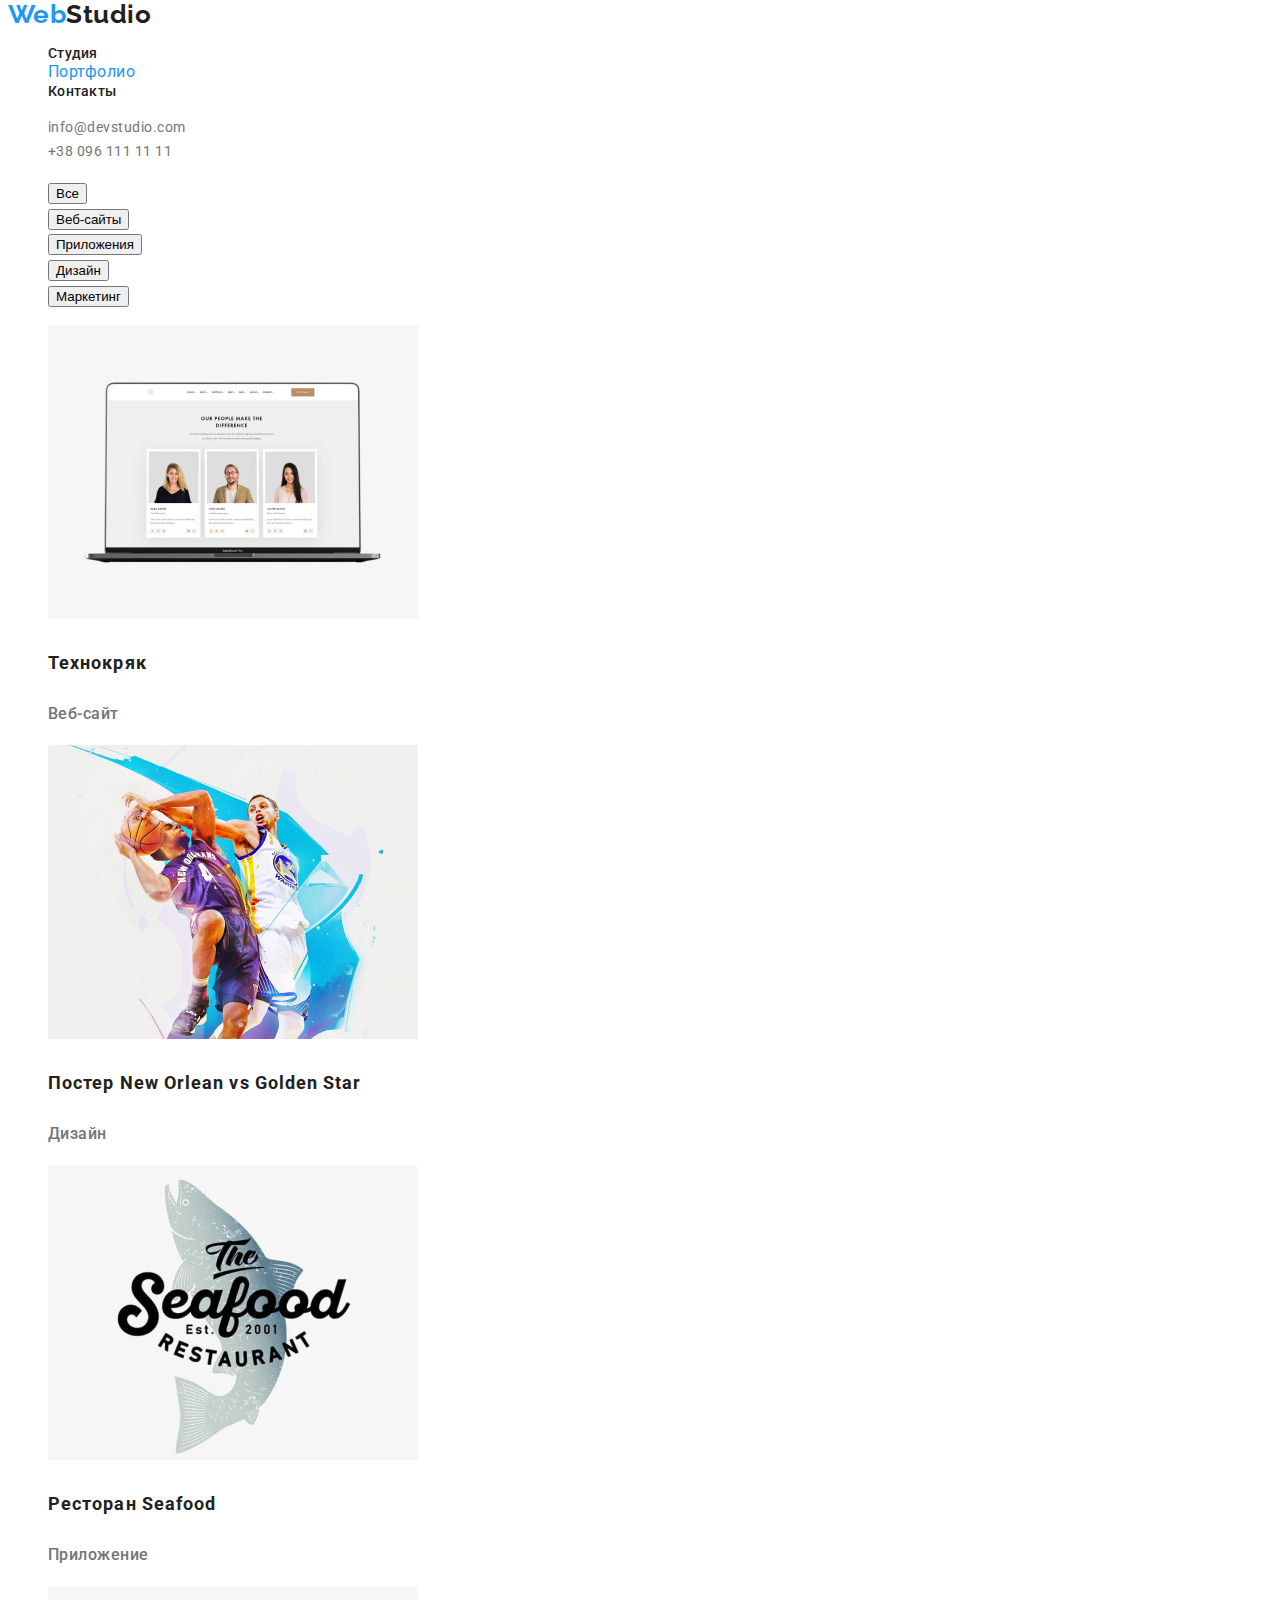
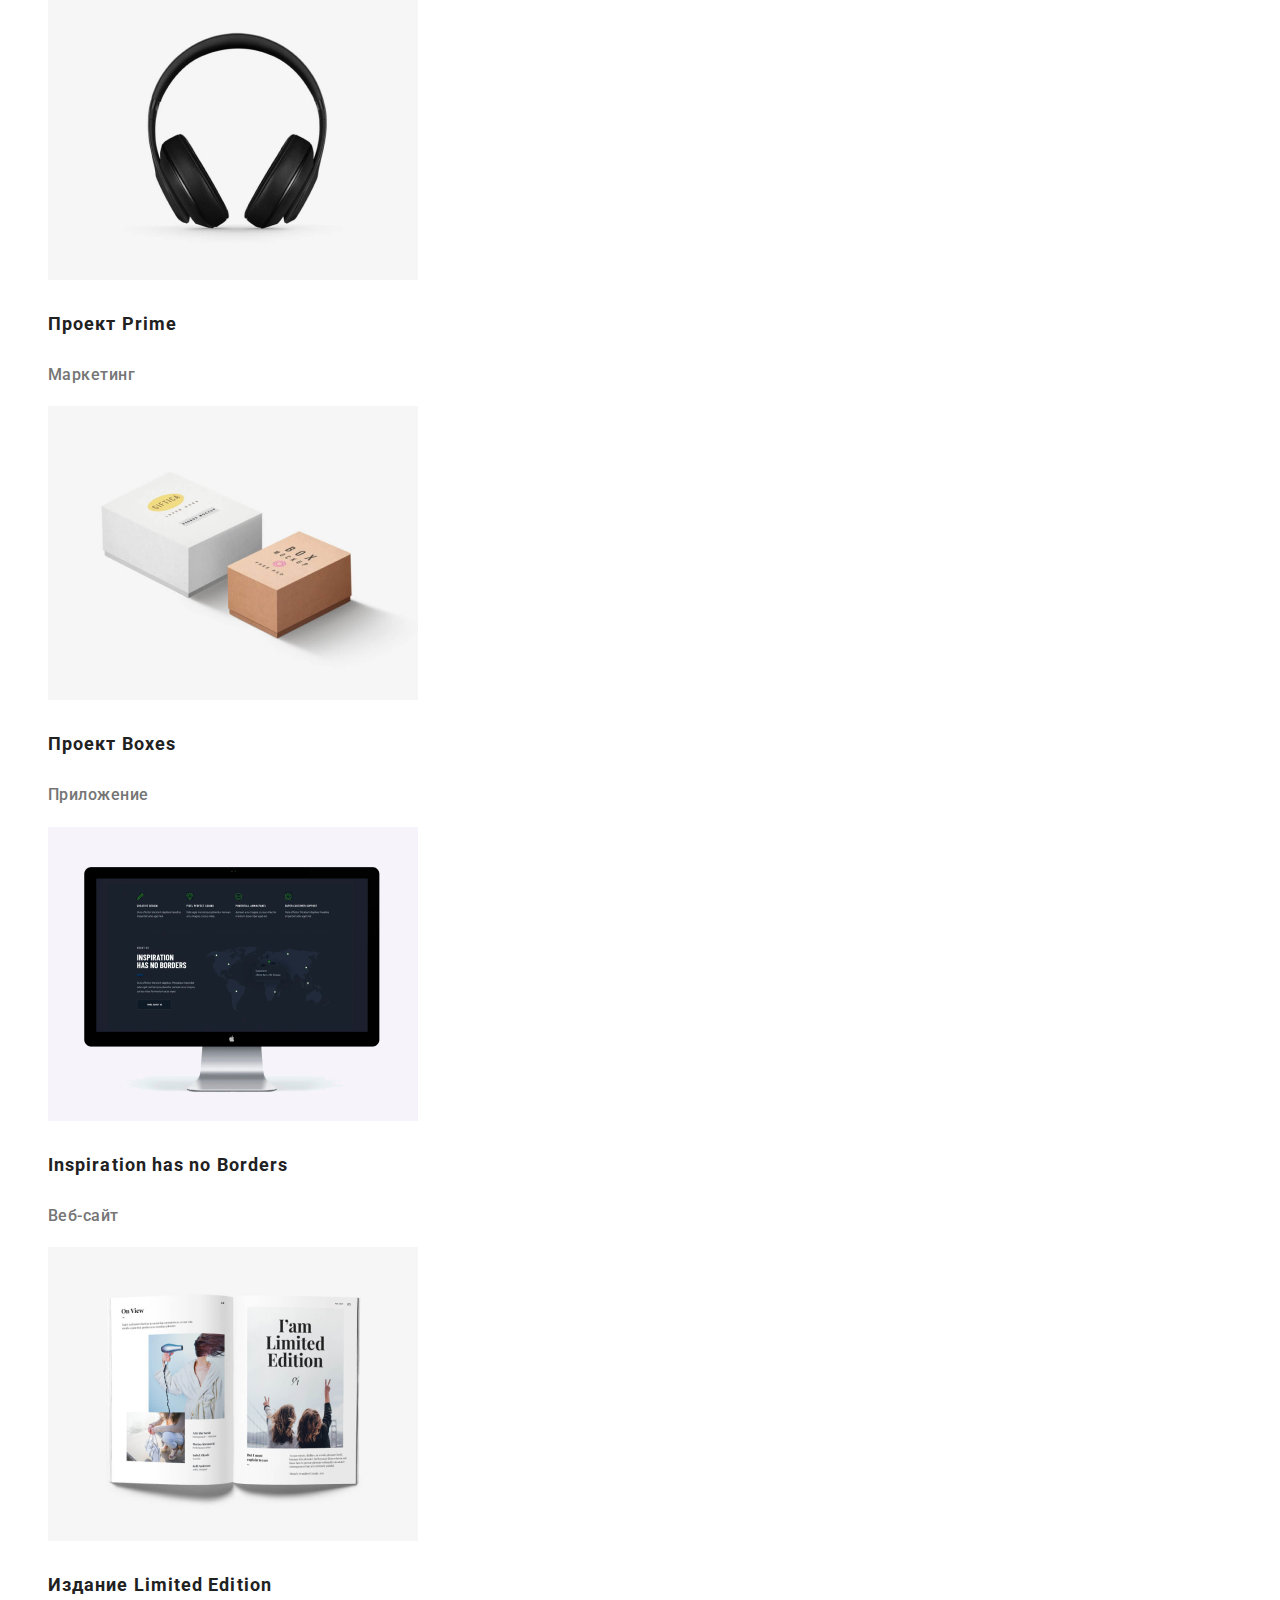
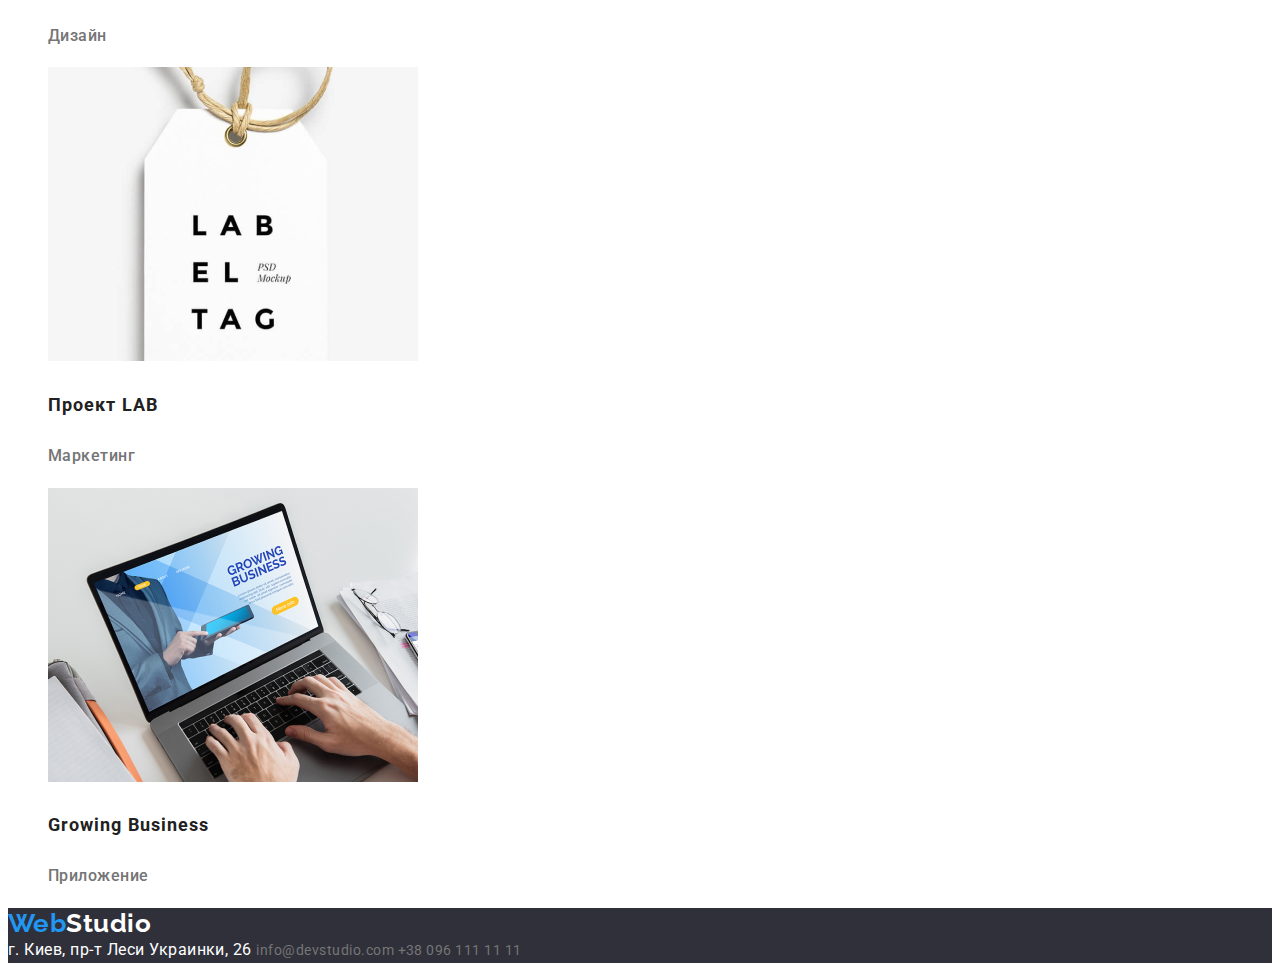
==== portfolio.html @ e2fc3f93 "hw 3" ====
<!DOCTYPE html>
<html lang="ru">

<head>
    <meta charset="UTF-8">
    <meta name="viewport" content="width=device-width, initial-scale=1.0">
    <title>Document</title>
    <link rel="preconnect" href="https://fonts.gstatic.com">
    <link href="https://fonts.googleapis.com/css2?family=Raleway:wght@700&family=Roboto:wght@400;500;700;900&display=swap"
        rel="stylesheet">
 <link rel="stylesheet" href="./portfolio.css">

</head>

<body>


        <!-- шапка -->
    <header class="page-header">
        <!-- навигация шапки -->
        <nav>
        <a href="index.html" class="logo"> <span class="web">Web</span><span class="studio">Studio</span></a>

            <ul class="site-nav list">
                <li> <a href="./index.html" class="link">Студия</a></li>
                <li> <a href="./portfolio.html" class="current">Портфолио</a> </li>
                <li> <a href="" class="link">Контакты</a></li>
            </ul>
        </nav>
        <!-- адрес -->
        <ul class="address list">
            <li> <a class="info" href="mailto:info@devstudio.com">info@devstudio.com</a></li>
            <li> <a class="info" href="tel:+380961111111">+38 096 111 11 11</a></li>
        </ul>
</header>

<!-- герой -->
<main>
    <section class="filter">
        <ul class="list">
            <li><button type="button">Все</button></li>
            <li><button type="button">Веб-сайты</button></li>
            <li><button type="button">Приложения</button></li>  
            <li><button type="button">Дизайн</button></li>
            <li><button type="button">Маркетинг</button></li>
        </ul>
            
<!-- контейнер -->
        <ul class="list"> 
            <li>
              <img src="pictures/techno.png" alt="на мониторе ноутбука размещены три фотографии,девушка,мужчина,девушка">
            <h3 class="box-title">Технокряк</h3>
            <p class="text">Веб-сайт</p>
            </li>

            <li>
                <img src="pictures/poster.png" alt="два баскетболиста с мячом">
                <h3 class="box-title">Постер New Orlean vs Golden Star</h3>
                <p class="text">Дизайн</p>
            </li>

            <li>
                <img src="pictures/seafood.png" alt="логотип ресторана">
                <h3 class="box-title">Ресторан Seafood</h3>
                <p class="text">Приложение</p>
            </li>

            <li>
                <img src="pictures/prime.png" alt="наушники">
                <h3 class="box-title">Проект Prime</h3>
                <p class="text">Маркетинг</p>
            </li>

            <li>
                <img src="pictures/boxer.png" alt="две коробки,одна коричневая,вторая белая">
                <h3 class="box-title">Проект Boxes</h3>
                <p class="text">Приложение</p>
            </li>

            <li>
                <img src="pictures/inspiration.png" alt="Монитор компьютера с заставкой вебсайт">
                <h3 class="box-title">Inspiration has no Borders</h3>
                <p class="text" >Веб-сайт</p>
            </li>

            <li>
                <img src="pictures/limited idition.png" alt="открытый журнал с текстом и фото">
                <h3 class="box-title">Издание Limited Edition</h3>
                <p class="text">Дизайн</p>
            </li>

            <li>
                <img src="pictures/lab.png" alt="белая бирка на веревке с логотипом">
                <h3 class="box-title">Проект LAB</h3>
                <p class="text">Маркетинг</p>
            </li>

            <li>
                <img src="pictures/growing business.png" alt="Руки печатают на ноутбуке">
                <h3 class="box-title">Growing Business</h3>
                <p class="text">Приложение</p>
            </li>
        </ul>
    </section>

    <!-- Подвал -->
    <footer class="contacts">
    
        <a href="index.html" class="logo"><span class="web">Web</span><span class="studio">Studio</span></a>
    
        <address class="address">
           <span class="work-address" >г. Киев, пр-т Леси Украинки, 26</span> 
            <a class="info" href="mailto:info@devstudio.com"> info@devstudio.com </a>
            <a class="info" href="tel:+380961111111"> +38 096 111 11 11</a>
        </address>
    
    </footer>
    
</main>
---- portfolio.css ----
:root {
  --primery-text-color: #757575;
  --title-text-color: #212121;
  --accent-color: #2196f3;
  --white-color: #ffffff;
  --body-color: #e5e5e5;
  --dark-gray-color: #2f303a;
}

body {
  color: var(--primery-text-color);
  font-family: roboto;sans-serif;
  letter-spacing: 0.03em;
}

.list {
  list-style: none;
}

.page-header {
  background-color: var(--white-color);
}

.page-header .logo {
  font-family: Raleway;
  font-style: normal;
  font-weight: 700;
  font-size: 26px;
  line-height: 1.19px;
  text-decoration: none;
}


.page-header .web {
  color: var(--accent-color);
}

.page-header .studio {
  color: var(--title-text-color);
}

/* site-nav */

.site-nav .link {
  color: var(--title-text-color);
  font-weight: 500;
  font-size: 14px;
  line-height: 1.14;
  letter-spacing: 0.02em;
  text-decoration: none;
}

.site-nav .current {
  color: var(--accent-color);
  text-decoration: none;
}

/* hero */
.filter {
  color: var(--title-text-color);
  background-color: #ffffff;
  font-weight: 500;
  font-size: 16px;
  line-height: 1.62;
  }

.filter .button:hover,
.filter .button:focus {
  color: var(--accent-color);
}

/* container */
.filter .box-title {
  font-weight: 700;
  font-size: 18px;
  line-height: 2;
  letter-spacing: 0.06em;
  }

.filter .text {
  font-size: 16px;
  line-height: 1.9;
  color: var(--primery-text-color);
}

/* contacts */
.contacts {
  background-color: var(--dark-gray-color);
}

.contacts .logo {
  font-family: Raleway;
  font-weight: 700;
  font-size: 26px;
  line-height: 1.19;
  text-decoration: none;
}


.contacts .web {
  color: var(--accent-color);
}

.contacts .studio {
  color: var(--white-color);
}

/* address */
.work-address {
  color: var(--white-color);
  font-style: normal;
}

.address .info {
  color: var(--primery-text-color);
  font-size: 14px;
  line-height: 1.7;
  font-style: normal;
  text-decoration: none;
}
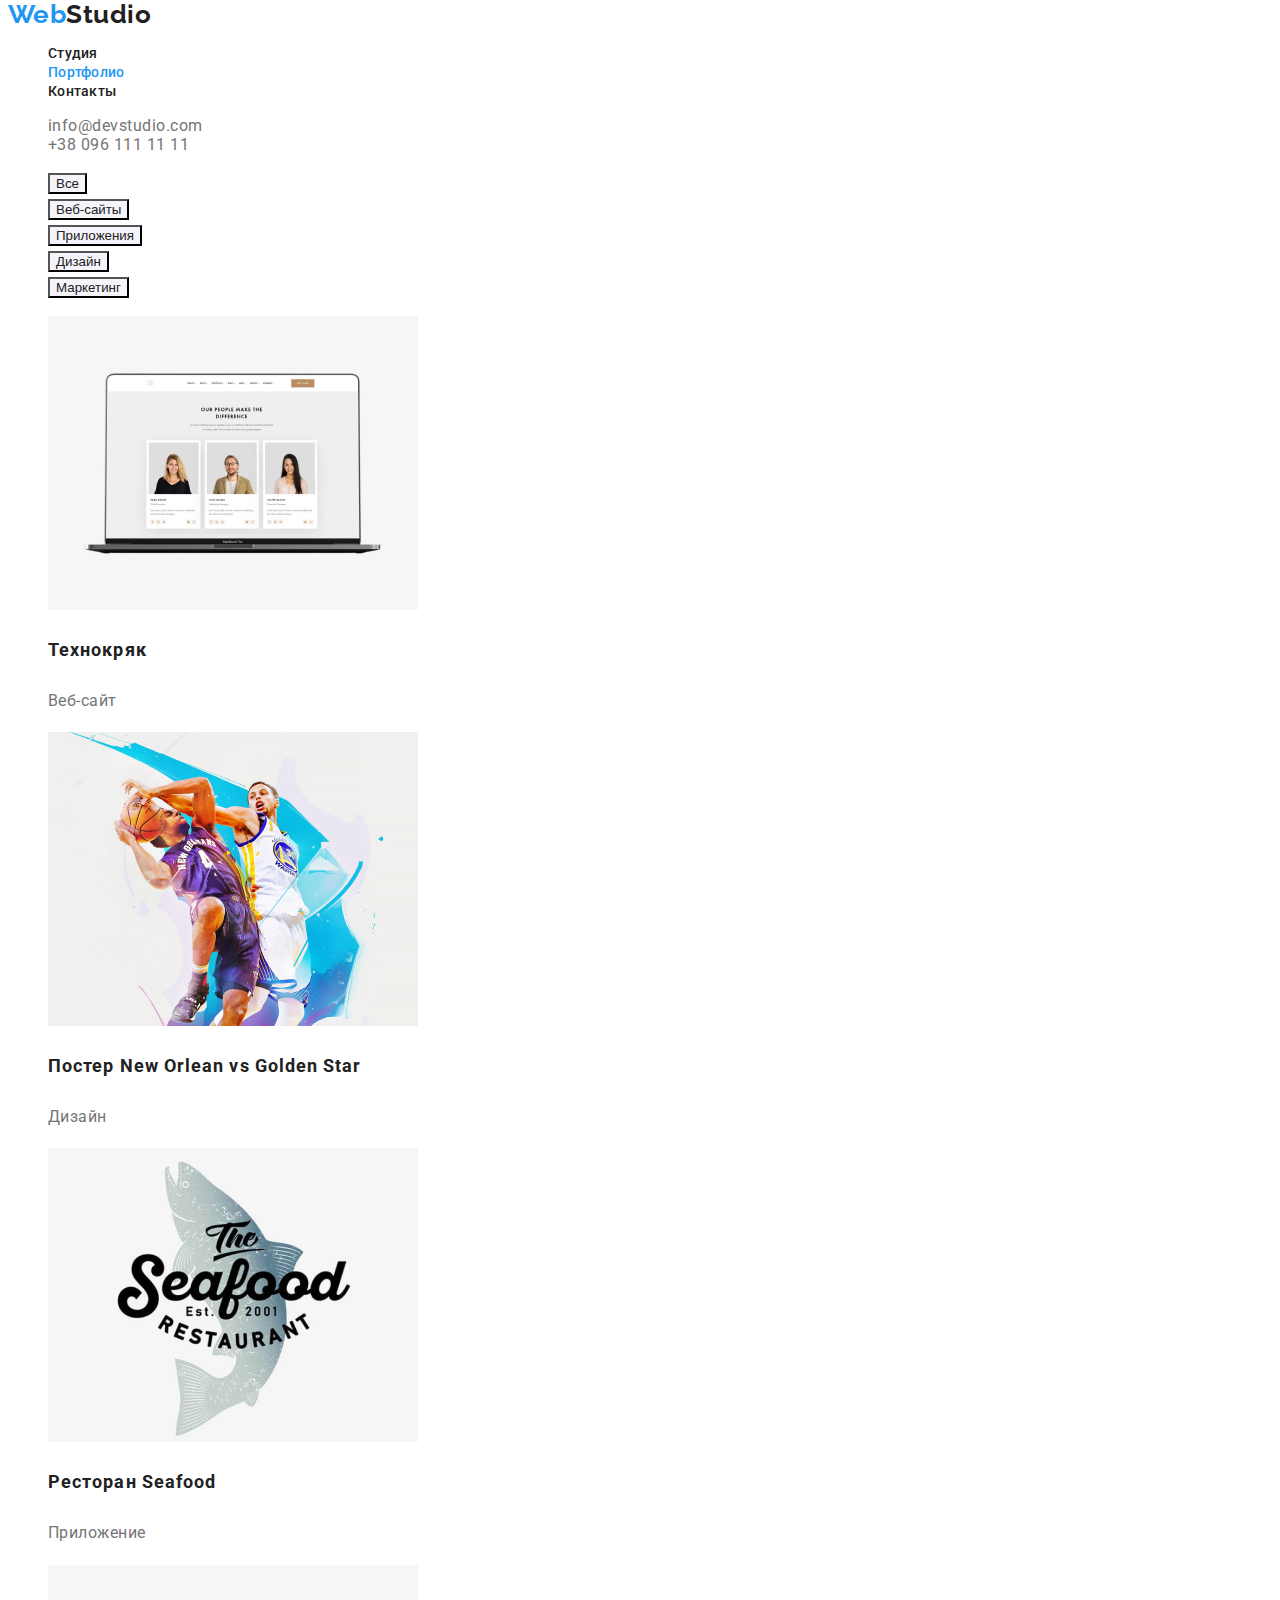
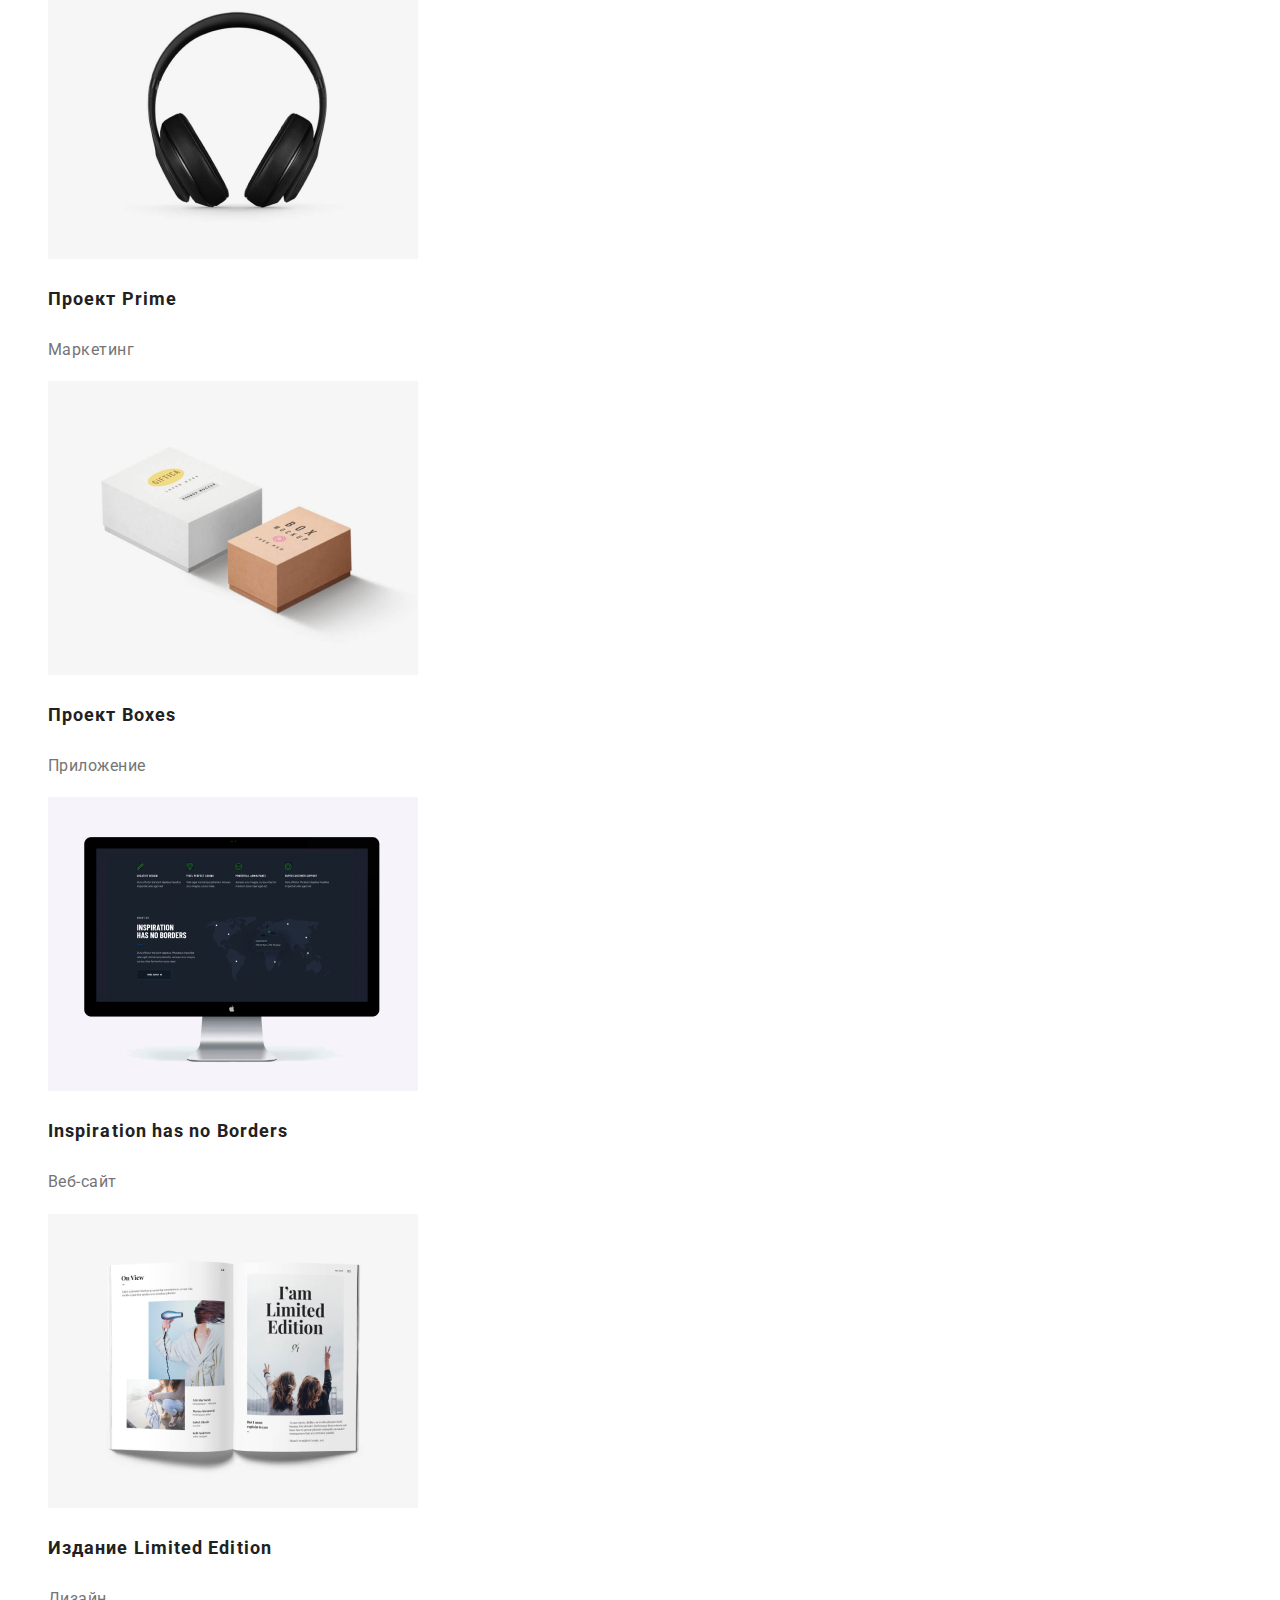
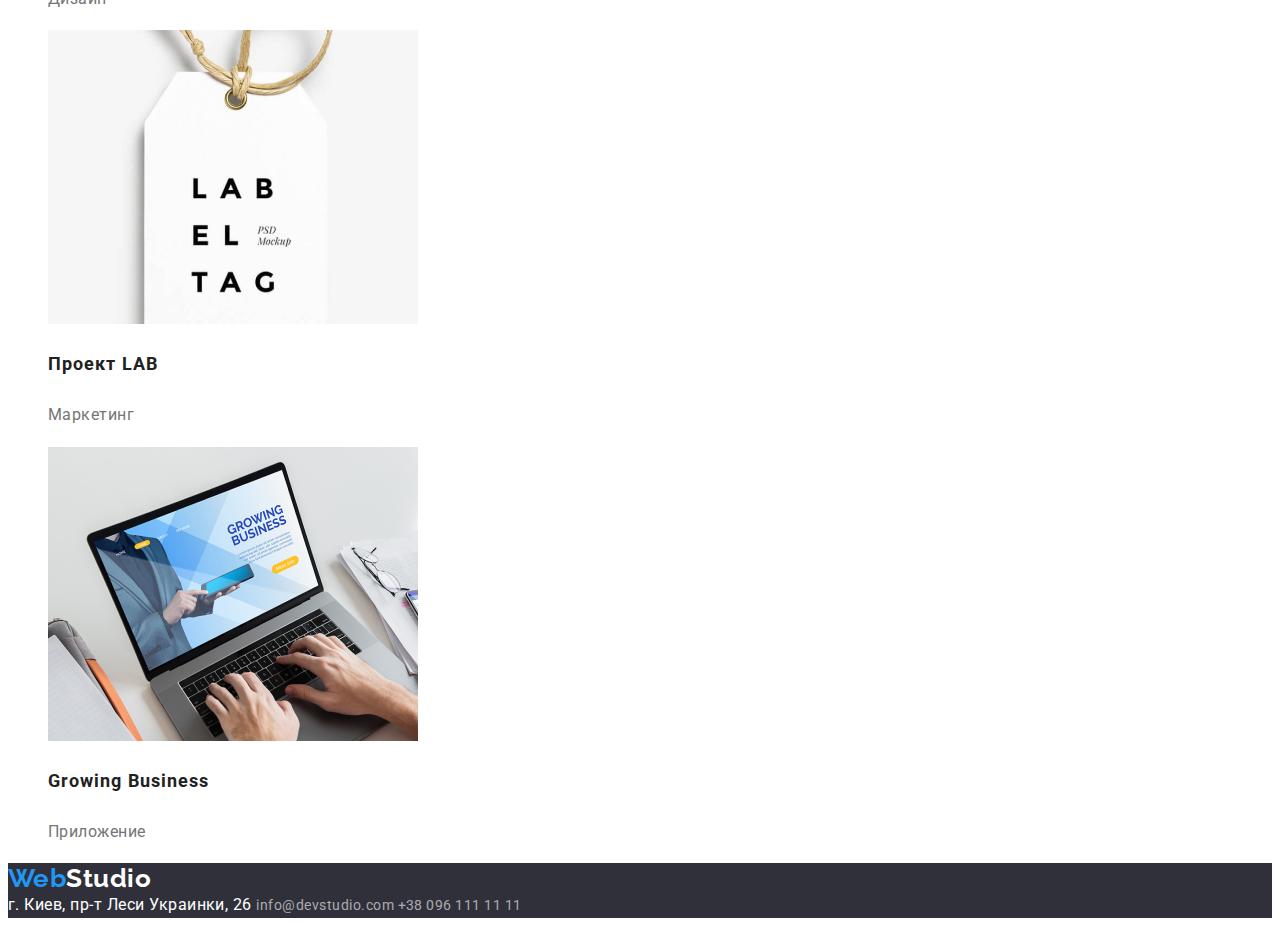
==== commit 42d46ca3: "hw 2" ====
--- a/portfolio.html
+++ b/portfolio.html
@@ -23,7 +23,7 @@
 
             <ul class="site-nav list">
                 <li> <a href="./index.html" class="link">Студия</a></li>
-                <li> <a href="./portfolio.html" class="current">Портфолио</a> </li>
+                <li> <a href="./portfolio.html" class=" link current">Портфолио</a> </li>
                 <li> <a href="" class="link">Контакты</a></li>
             </ul>
         </nav>
@@ -36,69 +36,88 @@
 
 <!-- герой -->
 <main>
-    <section class="filter">
-        <ul class="list">
-            <li><button type="button">Все</button></li>
-            <li><button type="button">Веб-сайты</button></li>
-            <li><button type="button">Приложения</button></li>  
-            <li><button type="button">Дизайн</button></li>
-            <li><button type="button">Маркетинг</button></li>
+    <section>
+        <ul class="filter-button list">
+            <li><button type="button" class="link" >Все</button></li>
+            <li><button type="button" class="link" >Веб-сайты</button></li>
+            <li><button type="button" class="link" >Приложения</button></li>  
+            <li><button type="button" class="link" >Дизайн</button></li>
+            <li><button type="button" class="link" >Маркетинг</button></li>
         </ul>
             
-<!-- контейнер -->
+<!-- контейнер портфолио-->
         <ul class="list"> 
-            <li>
-              <img src="pictures/techno.png" alt="на мониторе ноутбука размещены три фотографии,девушка,мужчина,девушка">
-            <h3 class="box-title">Технокряк</h3>
+            <li class="portfolio-section" >
+             <a class="link" href=""> 
+             <img src="pictures/techno.png" alt="на мониторе ноутбука размещены три фотографии,девушка,мужчина,девушка">
+            <h3 class="title">Технокряк</h3>
             <p class="text">Веб-сайт</p>
+            </a>
+        </li>
+
+            <li class="portfolio-section" >
+             <a class="link"  href="">  
+             <img src="pictures/poster.png" alt="два баскетболиста с мячом">
+                <h3 class="title">Постер New Orlean vs Golden Star</h3>
+                <p class="text">Дизайн</p>
+                </a>
             </li>
 
-            <li>
-                <img src="pictures/poster.png" alt="два баскетболиста с мячом">
-                <h3 class="box-title">Постер New Orlean vs Golden Star</h3>
-                <p class="text">Дизайн</p>
+            <li class="portfolio-section" >
+             <a class="link" href="">   
+             <img src="pictures/seafood.png" alt="логотип ресторана">
+                <h3 class="title">Ресторан Seafood</h3>
+                <p class="text">Приложение</p>
+                </a>
             </li>
 
-            <li>
-                <img src="pictures/seafood.png" alt="логотип ресторана">
-                <h3 class="box-title">Ресторан Seafood</h3>
-                <p class="text">Приложение</p>
+
+            <li class="portfolio-section" >
+             <a class="link"  href="">   
+             <img src="pictures/prime.png" alt="наушники">
+                <h3 class="title">Проект Prime</h3>
+                <p class="text">Маркетинг</p>
+                </a>
             </li>
 
-            <li>
-                <img src="pictures/prime.png" alt="наушники">
-                <h3 class="box-title">Проект Prime</h3>
-                <p class="text">Маркетинг</p>
+            <li class="portfolio-section" >
+             <a class="link" href="">   
+             <img src="pictures/boxer.png" alt="две коробки,одна коричневая,вторая белая">
+                <h3 class="title">Проект Boxes</h3>
+                <p class="text">Приложение</p>
+                </a>
             </li>
 
-            <li>
-                <img src="pictures/boxer.png" alt="две коробки,одна коричневая,вторая белая">
-                <h3 class="box-title">Проект Boxes</h3>
-                <p class="text">Приложение</p>
+            <li class="portfolio-section" >
+            <a class="link" href="">    
+            <img src="pictures/inspiration.png" alt="Монитор компьютера с заставкой вебсайт">
+                <h3 class="title">Inspiration has no Borders</h3>
+                <p class="text" >Веб-сайт</p>
+                </a>
             </li>
 
-            <li>
-                <img src="pictures/inspiration.png" alt="Монитор компьютера с заставкой вебсайт">
-                <h3 class="box-title">Inspiration has no Borders</h3>
-                <p class="text" >Веб-сайт</p>
+            <li class="portfolio-section" >
+             <a class="link" href="">  
+             <img src="pictures/limited idition.png" alt="открытый журнал с текстом и фото">
+                <h3 class="title">Издание Limited Edition</h3>
+                <p class="text">Дизайн</p>
+                </a>
             </li>
 
-            <li>
-                <img src="pictures/limited idition.png" alt="открытый журнал с текстом и фото">
-                <h3 class="box-title">Издание Limited Edition</h3>
-                <p class="text">Дизайн</p>
+            <li class="portfolio-section" >
+             <a class="link" href="">   
+             <img src="pictures/lab.png" alt="белая бирка на веревке с логотипом">
+                <h3 class="title">Проект LAB</h3>
+                <p class="text">Маркетинг</p>
+                </a>
             </li>
 
-            <li>
-                <img src="pictures/lab.png" alt="белая бирка на веревке с логотипом">
-                <h3 class="box-title">Проект LAB</h3>
-                <p class="text">Маркетинг</p>
-            </li>
-
-            <li>
-                <img src="pictures/growing business.png" alt="Руки печатают на ноутбуке">
-                <h3 class="box-title">Growing Business</h3>
+            <li class="portfolio-section" >
+             <a class="link" href="">   
+             <img src="pictures/growing business.png" alt="Руки печатают на ноутбуке">
+                <h3 class="title">Growing Business</h3>
                 <p class="text">Приложение</p>
+                </a>
             </li>
         </ul>
     </section>
@@ -108,7 +127,7 @@
     
         <a href="index.html" class="logo"><span class="web">Web</span><span class="studio">Studio</span></a>
     
-        <address class="address">
+        <address class="address" >
            <span class="work-address" >г. Киев, пр-т Леси Украинки, 26</span> 
             <a class="info" href="mailto:info@devstudio.com"> info@devstudio.com </a>
             <a class="info" href="tel:+380961111111"> +38 096 111 11 11</a>
--- a/portfolio.css
+++ b/portfolio.css
@@ -9,7 +9,7 @@
 
 body {
   color: var(--primery-text-color);
-  font-family: roboto;sans-serif;
+  font-family: roboto, sans-serif;
   letter-spacing: 0.03em;
 }
 
@@ -22,14 +22,13 @@
 }
 
 .page-header .logo {
-  font-family: Raleway;
+  font-family: raleway;
   font-style: normal;
   font-weight: 700;
   font-size: 26px;
   line-height: 1.19px;
   text-decoration: none;
 }
-
 
 .page-header .web {
   color: var(--accent-color);
@@ -40,9 +39,9 @@
 }
 
 /* site-nav */
-
 .site-nav .link {
   color: var(--title-text-color);
+  font-style: normal;
   font-weight: 500;
   font-size: 14px;
   line-height: 1.14;
@@ -50,37 +49,75 @@
   text-decoration: none;
 }
 
+.site-nav .link:hover,
+.site-nav .link:focus {
+  color: var(--accent-color);
+}
+
+.site-nav .link {
+  color: var(--title-text-color);
+  text-decoration: none;
+}
+
 .site-nav .current {
   color: var(--accent-color);
+}
+
+.address .info:hover,
+.address .info:focus {
+  color: var(--accent-color);
+}
+
+.address .info {
+  color: var(--primery-text-color);
   text-decoration: none;
 }
 
 /* hero */
-.filter {
+.filter-button {
   color: var(--title-text-color);
-  background-color: #ffffff;
+  background-color: var(--white-color);
   font-weight: 500;
   font-size: 16px;
   line-height: 1.62;
-  }
-
-.filter .button:hover,
-.filter .button:focus {
-  color: var(--accent-color);
 }
 
-/* container */
-.filter .box-title {
+.filter-button .link {
+  background: #f5f4fa;
+  color: var(--title-text-color);
+}
+
+.filter-button .link:hover,
+.filter-button .link:focus {
+  background-color: var(--accent-color);
+  color: var(--white-color);
+}
+
+.button {
+  font-family: inherit;
+}
+/* container portfolio */
+.portfolio-section .title {
   font-weight: 700;
   font-size: 18px;
   line-height: 2;
   letter-spacing: 0.06em;
-  }
+  text-decoration: none;
+}
 
-.filter .text {
+.portfolio-section .text {
   font-size: 16px;
   line-height: 1.9;
   color: var(--primery-text-color);
+}
+.portfolio-section .link {
+  width: 370px;
+  height: 404px;
+  text-decoration: none;
+}
+
+.portfolio-section .link:visited {
+  color: var(--title-text-color);
 }
 
 /* contacts */
@@ -89,13 +126,12 @@
 }
 
 .contacts .logo {
-  font-family: Raleway;
+  font-family: raleway;
   font-weight: 700;
   font-size: 26px;
   line-height: 1.19;
   text-decoration: none;
 }
-
 
 .contacts .web {
   color: var(--accent-color);
@@ -111,11 +147,10 @@
   font-style: normal;
 }
 
-.address .info {
-  color: var(--primery-text-color);
+.contacts .info {
+  color: rgba(255, 255, 255, 0.6);
   font-size: 14px;
   line-height: 1.7;
   font-style: normal;
   text-decoration: none;
 }
-
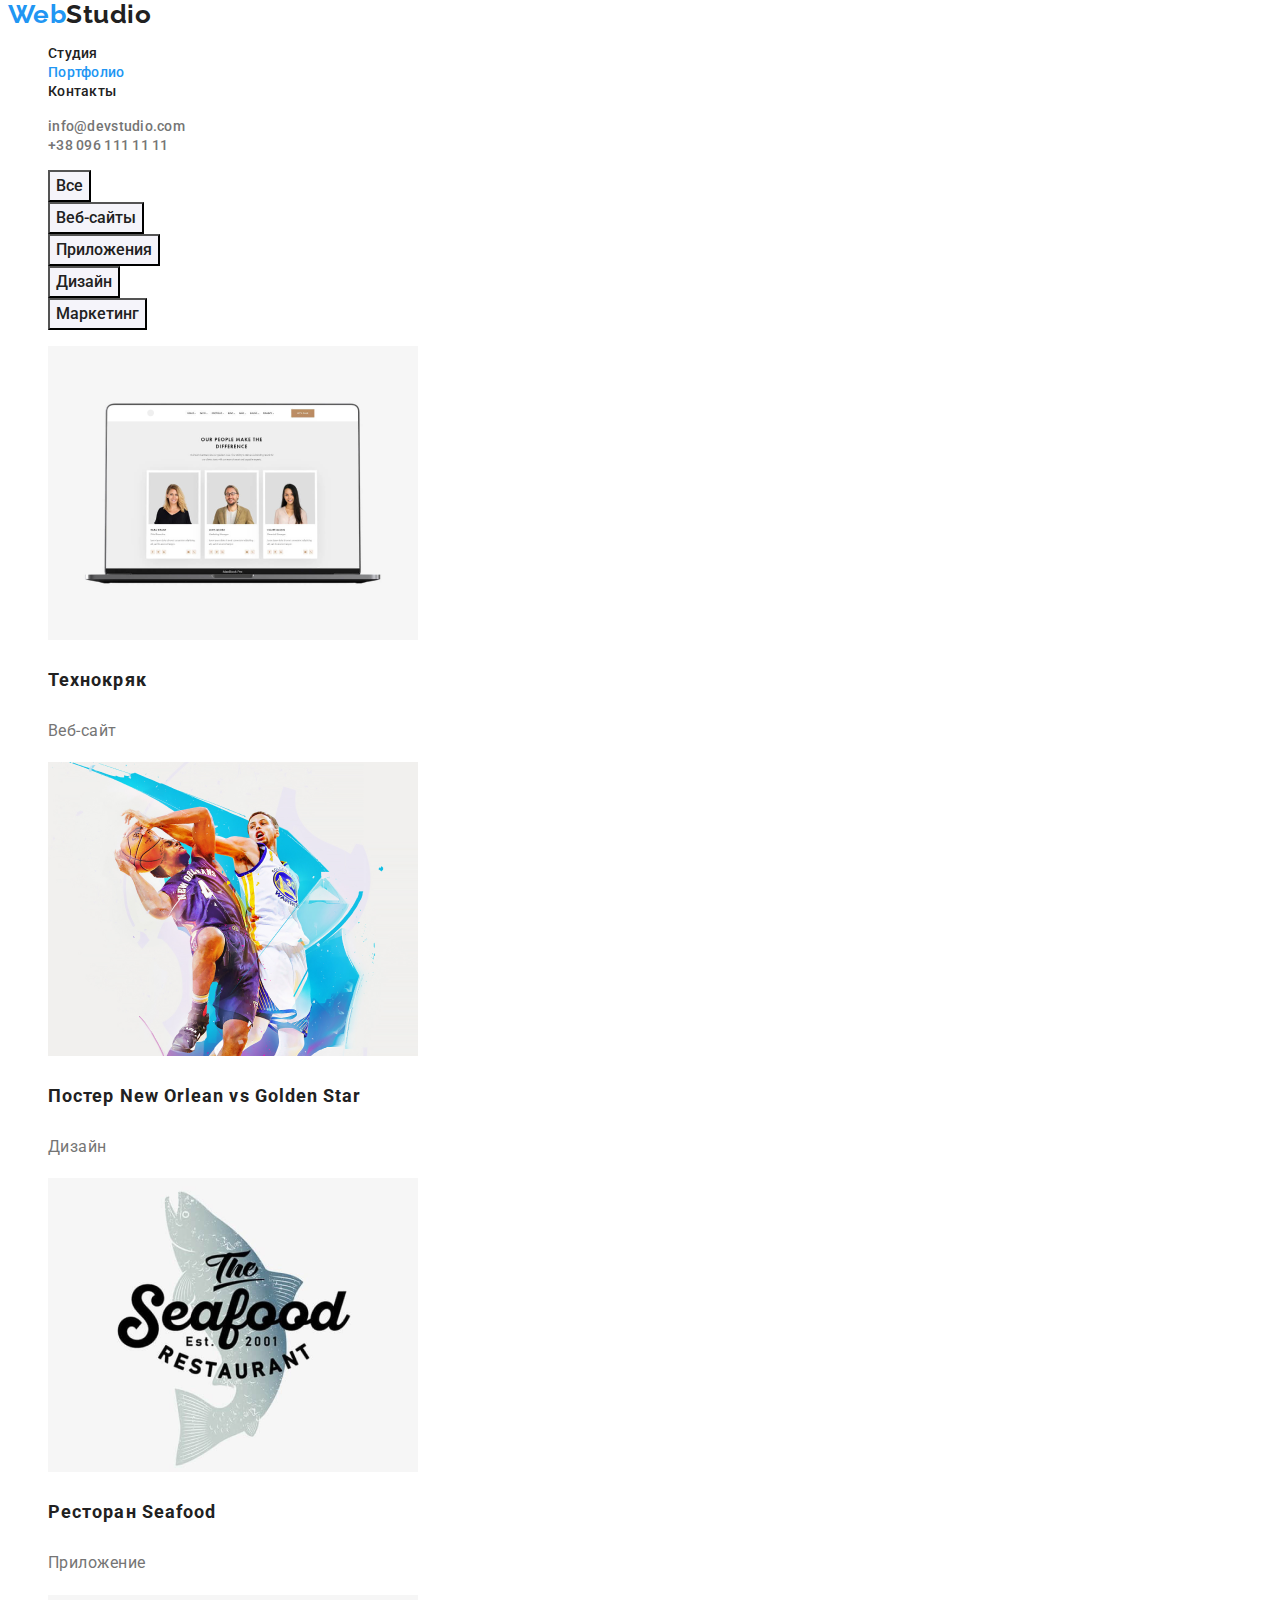
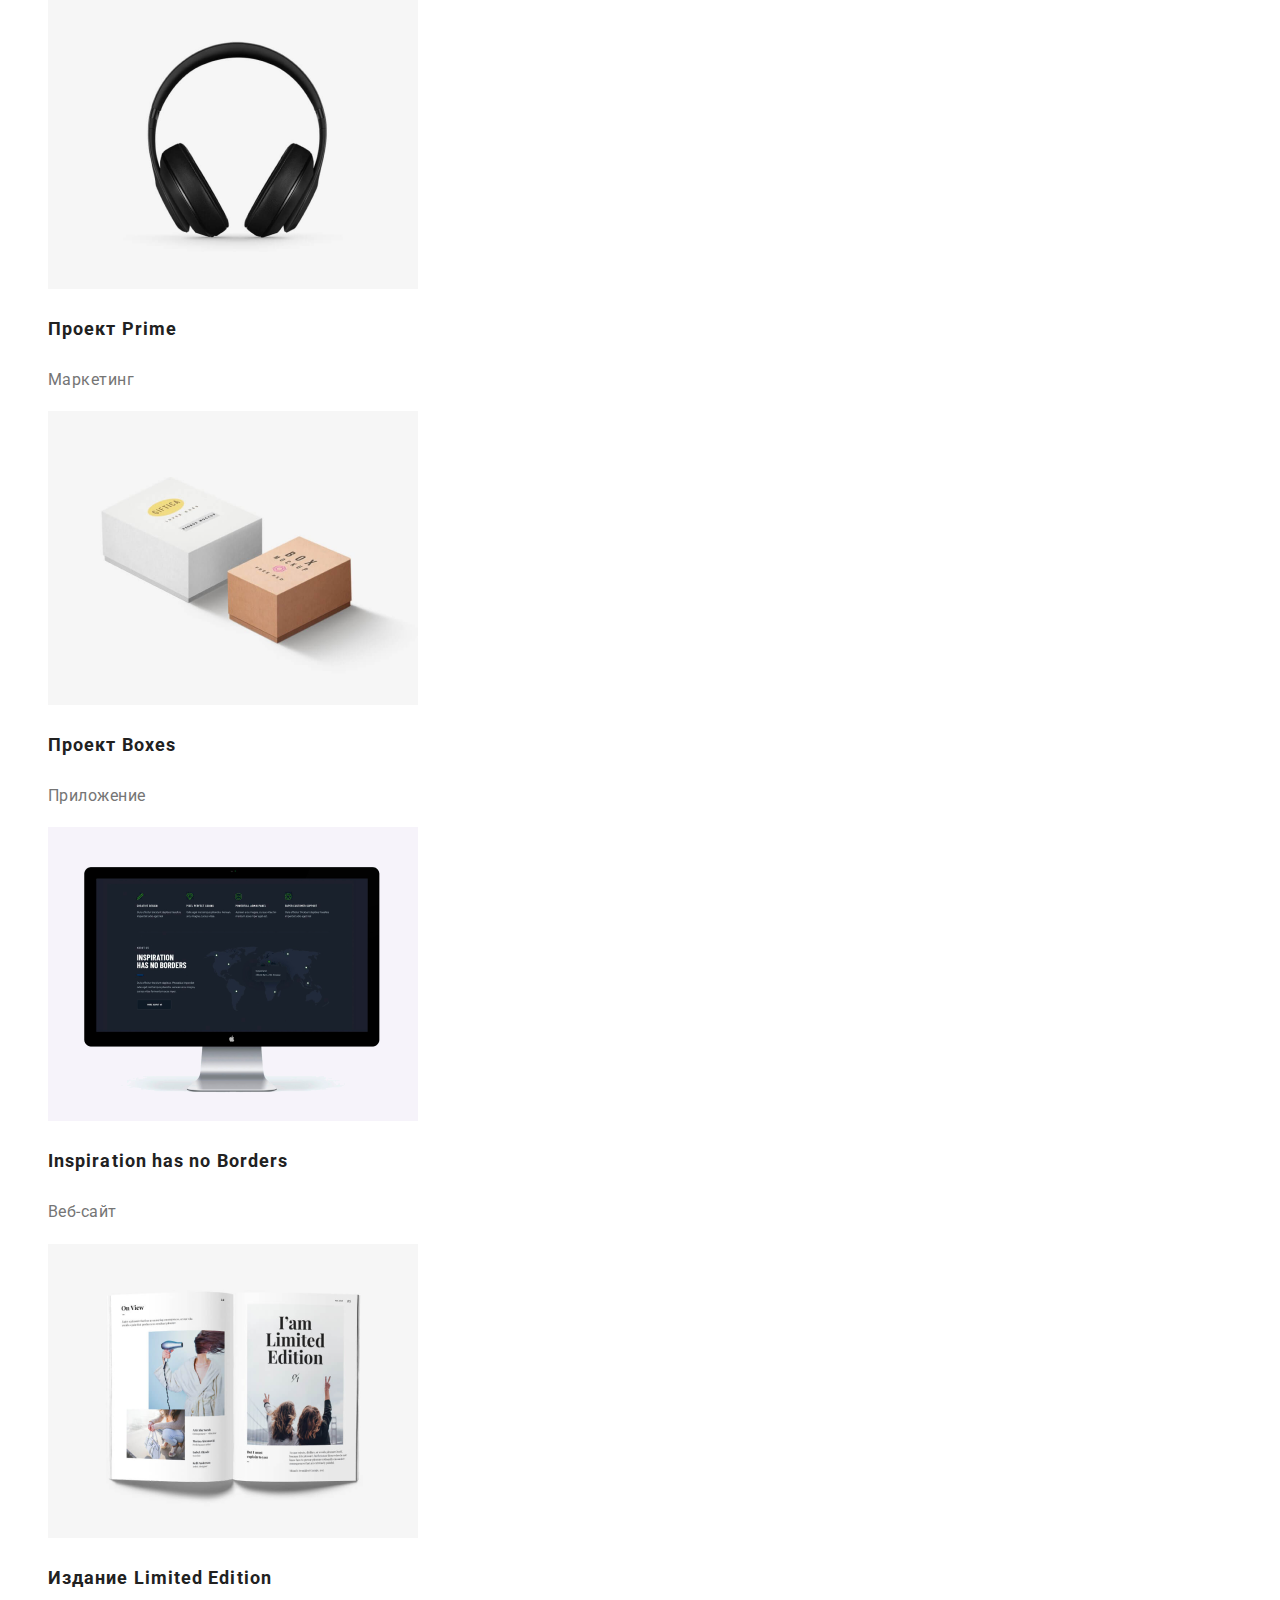
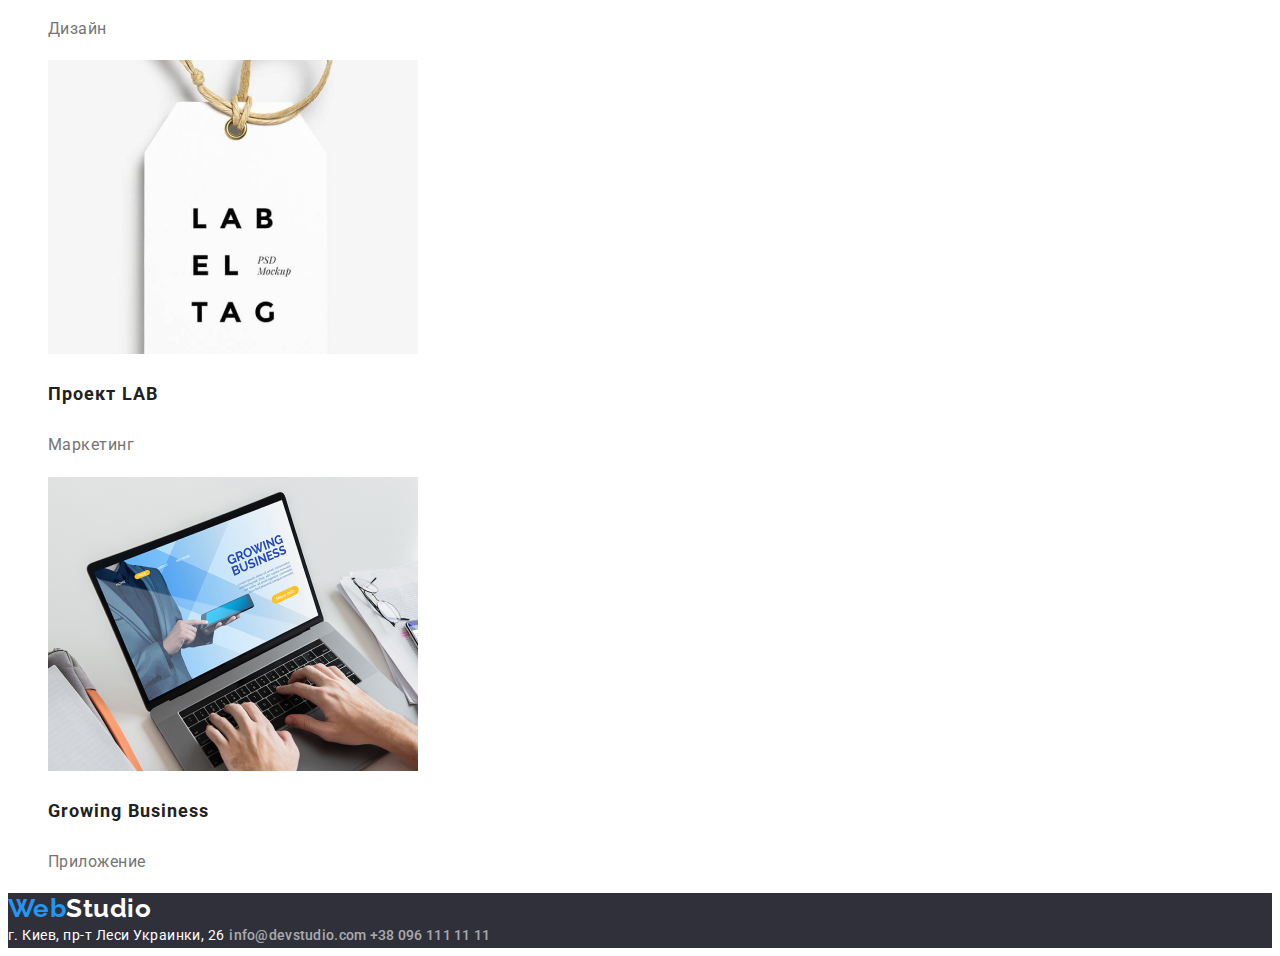
==== commit 87f9fddf: "styling text: font size, weight" ====
--- a/portfolio.html
+++ b/portfolio.html
@@ -38,11 +38,11 @@
 <main>
     <section>
         <ul class="filter-button list">
-            <li><button type="button" class="link" >Все</button></li>
-            <li><button type="button" class="link" >Веб-сайты</button></li>
-            <li><button type="button" class="link" >Приложения</button></li>  
-            <li><button type="button" class="link" >Дизайн</button></li>
-            <li><button type="button" class="link" >Маркетинг</button></li>
+            <li><button type="button" class="link">Все</button></li>
+            <li><button type="button" class="link">Веб-сайты</button></li>
+            <li><button type="button" class="link">Приложения</button></li>  
+            <li><button type="button" class="link">Дизайн</button></li>
+            <li><button type="button" class="link">Маркетинг</button></li>
         </ul>
             
 <!-- контейнер портфолио-->
--- a/portfolio.css
+++ b/portfolio.css
@@ -70,21 +70,21 @@
 
 .address .info {
   color: var(--primery-text-color);
+  font-weight: 500;
+  font-size: 14px;
+  line-height: 1.14px;
+  letter-spacing: 0.02em;
   text-decoration: none;
 }
 
 /* hero */
-.filter-button {
+.filter-button .link {
+  background: #f5f4fa;
   color: var(--title-text-color);
-  background-color: var(--white-color);
   font-weight: 500;
   font-size: 16px;
   line-height: 1.62;
-}
-
-.filter-button .link {
-  background: #f5f4fa;
-  color: var(--title-text-color);
+  font-style: normal;
 }
 
 .filter-button .link:hover,
@@ -93,7 +93,7 @@
   color: var(--white-color);
 }
 
-.button {
+button {
   font-family: inherit;
 }
 /* container portfolio */
@@ -144,6 +144,8 @@
 /* address */
 .work-address {
   color: var(--white-color);
+  font-size: 14px;
+  line-height: 1.71;
   font-style: normal;
 }
 
